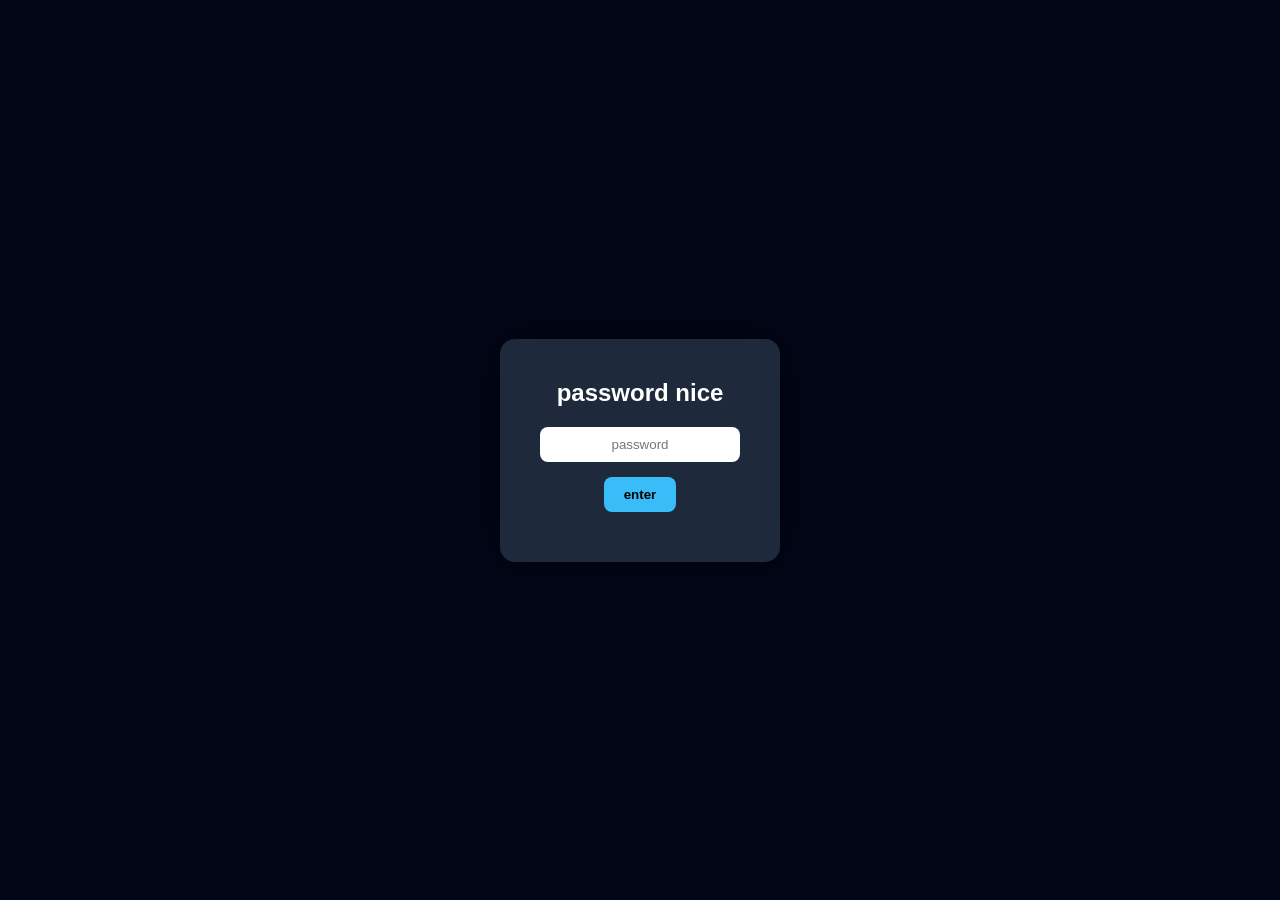
==== index.html @ e168cf4a "j" ====
<!DOCTYPE html>
<html lang="en">
<head>
<meta charset="UTF-8">
<meta name="viewport" content="width=device-width, initial-scale=1.0">

<style>
* {
    margin: 0;
    padding: 0;
    box-sizing: border-box;
    font-family: 'Segoe UI', sans-serif;
}

body {
    background: #0f172a;
    color: white;
    text-align: center;
}

#loginScreen {
    position: fixed;
    width: 100%;
    height: 100vh;
    background: #020617;
    display: flex;
    justify-content: center;
    align-items: center;
    flex-direction: column;
    z-index: 999;
}

.login-box {
    background: #1e293b;
    padding: 40px;
    border-radius: 15px;
    box-shadow: 0 0 40px rgba(0,0,0,0.6);
}

.login-box h2 {
    margin-bottom: 20px;
}

.login-box input {
    padding: 10px;
    border: none;
    border-radius: 8px;
    width: 200px;
    margin-bottom: 15px;
    text-align: center;
}

.login-box button {
    padding: 10px 20px;
    border: none;
    border-radius: 8px;
    background: #38bdf8;
    color: black;
    cursor: pointer;
    font-weight: bold;
}

.login-box button:hover {
    background: #0ea5e9;
}

#error {
    color: red;
    margin-top: 10px;
}

#mainSite {
    display: none;
}

.hero {
    padding: 60px 20px 30px;
}

.welcome {
    font-size: 2rem;
    opacity: 0.8;
}

.rainbow {
    font-size: 4rem;
    font-weight: bold;
    background: linear-gradient(90deg, red, orange, yellow, green, cyan, blue, violet);
    background-size: 400%;
    -webkit-background-clip: text;
    -webkit-text-fill-color: transparent;
    animation: rainbowMove 8s linear infinite;
}

@keyframes rainbowMove {
    0% { background-position: 0% }
    100% { background-position: 400% }
}

.subtitle {
    margin-top: 10px;
    color: #94a3b8;
}

.games-container {
    display: grid;
    grid-template-columns: repeat(auto-fit, minmax(180px, 1fr));
    gap: 20px;
    padding: 40px;
}

.game-card {
    background: #1e293b;
    border-radius: 15px;
    padding: 20px;
    cursor: pointer;
    transition: 0.3s;
    box-shadow: 0 5px 15px rgba(0,0,0,0.3);
}

.game-card:hover {
    transform: translateY(-10px) scale(1.05);
    background: #334155;
}

.game-card img {
    width: 100%;
    height: 120px;
    object-fit: contain;
    margin-bottom: 10px;
}

footer {
    margin: 40px 0;
}
</style>

</head>

<body>

<div id="loginScreen">
    <div class="login-box">
        <h2>password nice</h2>
        <input type="password" id="passwordInput" placeholder="password">
        <br>
        <button onclick="checkPassword()">enter</button>
        <p id="error"></p>
    </div>
</div>

<!-- MAIN SITE -->
<div id="mainSite">

<header class="hero">
    <h1 class="rainbow">oblivion-893.github.io</h1>
</header>

<section class="games-container">

    <div class="game-card" onclick="window.location.href='./Games/Minecraft/1.8.html'">
        <img src="https://imgs.search.brave.com/9YuEZ4MZ2Worbo1zJGCsCNvTccs0CqeyDTNM4Ms3fyA/rs:fit:860:0:0:0/g:ce/aHR0cHM6Ly9pbWFn/ZXMuaWNvbi1pY29u/cy5jb20vMjY5OS9Q/TkcvNTEyL21pbmVj/cmFmdF9sb2dvX2lj/b25fMTY4OTc0LnBu/Zw">
        <h2>Minecraft</h2>
    </div>

    <div class="game-card" onclick="window.location.href='./Games/2048/2048.html'">
        <img src="https://imgs.search.brave.com/jyype7A6NfZTkHlzfRTVSXBGunCoP11-afZtWao6UZo/rs:fit:860:0:0:0/g:ce/aHR0cHM6Ly9hcGku/cmF6emxlcHV6emxl/cy5jb20vcHVibGlj/L2ltYWdlcy8yMDQ4/LnBuZw">
        <h2>2048</h2>
    </div>

    <div class="game-card" onclick="window.location.href='./Games/Snake/Snake.html'">
        <img src="https://imgs.search.brave.com/ym8_7-QBlGcYyynRhbYd9jhU3a6tlvSZZgoLW0JueCc/rs:fit:860:0:0:0/g:ce/aHR0cHM6Ly92ZWN0/b3JpZmllZC5jb20v/aW1hZ2VzL3NuYWtl/LWdhbWUtaWNvbi02/LnBuZw">
        <h2>Snake</h2>
    </div>

    <div class="game-card" onclick="window.location.href='./Games/Tetris/Tetris.html'">
        <img src="https://play-lh.googleusercontent.com/7Zn2QBzByBf4XyQPhuRVsOkSaKSYsty1ka-6_bh6Ub-2kQri6xqqRdK52qxEM69N6cw">
        <h2>Tetris</h2>
    </div>

    <div class="game-card" onclick="window.location.href='./Games/Mario/Mario.html'">
        <img src="https://m.media-amazon.com/images/I/71OWWCZNouL._AC_UF894,1000_QL80_.jpg">
        <h2>Mario</h2>
    </div>

    <div class="game-card" onclick="window.location.href='./Games/CookieClicker/CookieClicker.html'">
        <img src="https://play-lh.googleusercontent.com/OssE3ON9WsLZedOF39UCgtIHcRYfV0OqQS9O78LfmRdxSyKdHX52G2OFa0LkG6D-k9w">
        <h2>Cookie Clicker</h2>
    </div>

    <div class="game-card" onclick="window.location.href='./Games/Emulation/WebRetro.html'">
        <img src="https://play-lh.googleusercontent.com/bWf-MxH7kV88rrx27MgFB24V8gHd1C3s1ojYq4viPFtMOdtMy60PKVAkh69LLns6c4s">
        <h2>Retro Emulator</h2>
    </div>

    <div class="game-card" onclick="window.location.href='./Games/Ruffle/Ruffle.html'">
        <img src="https://brandeps.com/logo-download/A/Adobe-Flash-Player-logo-vector-01.svg">
        <h2>Flash Games</h2>
    </div>

    <div class="game-card" onclick="window.location.href='./Games/fnae/index.html'">
        <img src="https://imgs.search.brave.com/LL7jCj0bqpXHNU4hQa5xve64YgJpjDrgfsklVMbFayY/rs:fit:860:0:0:0/g:ce/aHR0cHM6Ly9pbWcu/aXRjaC56b25lL2FX/MW5MekkyTXpFd05E/YzJMbkJ1Wnc9PS9v/cmlnaW5hbC9hQUl3/SUMucG5n">
        <h2>FNAE</h2>
    </div>

    <div class="game-card" onclick="window.location.href='./Games/driftboss/index.html'">
        <img src="https://imgs.search.brave.com/fq2e-BWbuSPkx5xBUpaTdlSCjnsz_2AasixCqNkETKc/rs:fit:860:0:0:0/g:ce/aHR0cHM6Ly9nYW1l/Zm9yZ2UuY29tL2Rl/LURFL2xpdHRsZWdh/bWVzL2luY2x1ZGVz/L2ltYWdlcy9nYW1l/cy81MDY0XzVlYjNl/NWYyODU4OGIuanBn">
        <h2>Drift Boss for lunch</h2>
    </div>

</section>

<footer>
    <p>made by kordek</p>
</footer>

</div>

<script>
function checkPassword() {
    const password = document.getElementById("passwordInput").value;

    if (password === "soyesverynice") { // CHANGE PASSWORD HERE
        document.getElementById("loginScreen").style.display = "none";
        document.getElementById("mainSite").style.display = "block";
    } else {
        document.getElementById("error").innerText = "wrong";
    }
}
</script>

</body>
</html>
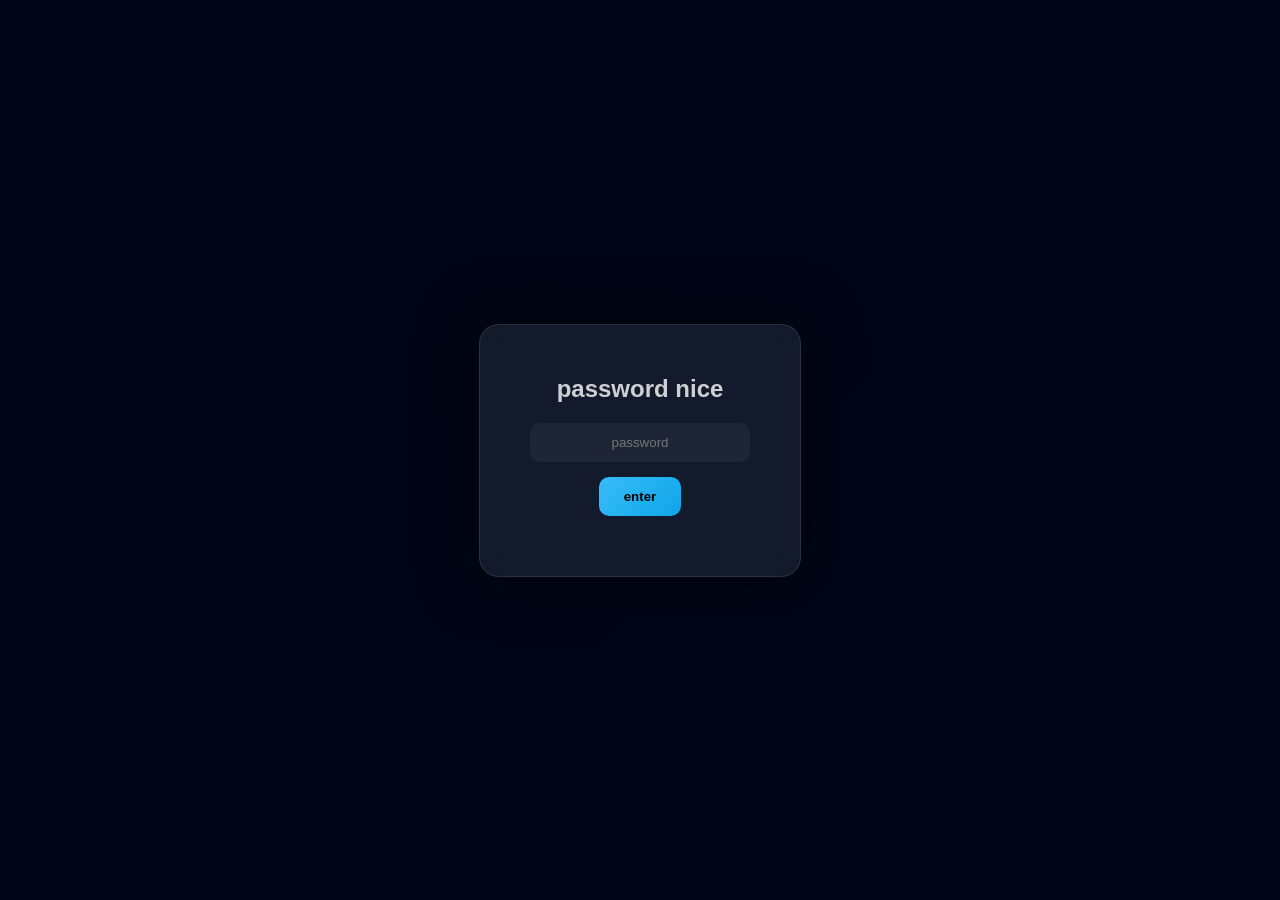
==== commit cad406b9: "Update index.html" ====
--- a/index.html
+++ b/index.html
@@ -13,73 +13,79 @@
 }
 
 body {
-    background: #0f172a;
+    background: linear-gradient(135deg, #020617, #0f172a);
     color: white;
     text-align: center;
-}
-
+    min-height: 100vh;
+}
+
+/* LOGIN SCREEN */
 #loginScreen {
     position: fixed;
     width: 100%;
     height: 100vh;
-    background: #020617;
+    background: rgba(2, 6, 23, 0.9);
+    backdrop-filter: blur(10px);
     display: flex;
     justify-content: center;
     align-items: center;
-    flex-direction: column;
     z-index: 999;
 }
 
 .login-box {
-    background: #1e293b;
-    padding: 40px;
-    border-radius: 15px;
-    box-shadow: 0 0 40px rgba(0,0,0,0.6);
+    background: rgba(30, 41, 59, 0.6);
+    backdrop-filter: blur(20px);
+    padding: 50px;
+    border-radius: 20px;
+    box-shadow: 0 0 60px rgba(0,0,0,0.6);
+    border: 1px solid rgba(255,255,255,0.1);
 }
 
 .login-box h2 {
     margin-bottom: 20px;
+    opacity: 0.8;
 }
 
 .login-box input {
-    padding: 10px;
+    padding: 12px;
     border: none;
-    border-radius: 8px;
-    width: 200px;
+    border-radius: 10px;
+    width: 220px;
     margin-bottom: 15px;
     text-align: center;
+    background: rgba(255,255,255,0.05);
+    color: white;
+    outline: none;
 }
 
 .login-box button {
-    padding: 10px 20px;
+    padding: 12px 25px;
     border: none;
-    border-radius: 8px;
-    background: #38bdf8;
+    border-radius: 10px;
+    background: linear-gradient(135deg, #38bdf8, #0ea5e9);
     color: black;
     cursor: pointer;
     font-weight: bold;
+    transition: 0.3s;
 }
 
 .login-box button:hover {
-    background: #0ea5e9;
+    transform: scale(1.05);
+    box-shadow: 0 0 20px #38bdf8;
 }
 
 #error {
-    color: red;
+    color: #f87171;
     margin-top: 10px;
 }
 
+/* MAIN SITE */
 #mainSite {
     display: none;
 }
 
 .hero {
-    padding: 60px 20px 30px;
-}
-
-.welcome {
-    font-size: 2rem;
-    opacity: 0.8;
+    padding: 70px 20px 30px;
 }
 
 .rainbow {
@@ -97,30 +103,30 @@
     100% { background-position: 400% }
 }
 
-.subtitle {
-    margin-top: 10px;
-    color: #94a3b8;
-}
-
+/* GAMES GRID */
 .games-container {
     display: grid;
     grid-template-columns: repeat(auto-fit, minmax(180px, 1fr));
-    gap: 20px;
+    gap: 25px;
     padding: 40px;
 }
 
+/* GAME CARD */
 .game-card {
-    background: #1e293b;
-    border-radius: 15px;
+    background: rgba(30, 41, 59, 0.5);
+    backdrop-filter: blur(15px);
+    border-radius: 20px;
     padding: 20px;
     cursor: pointer;
-    transition: 0.3s;
-    box-shadow: 0 5px 15px rgba(0,0,0,0.3);
+    transition: all 0.3s ease;
+    box-shadow: 0 10px 25px rgba(0,0,0,0.4);
+    border: 1px solid rgba(255,255,255,0.08);
 }
 
 .game-card:hover {
     transform: translateY(-10px) scale(1.05);
-    background: #334155;
+    background: rgba(51, 65, 85, 0.7);
+    box-shadow: 0 15px 35px rgba(56,189,248,0.2);
 }
 
 .game-card img {
@@ -128,10 +134,18 @@
     height: 120px;
     object-fit: contain;
     margin-bottom: 10px;
-}
-
+    filter: drop-shadow(0 5px 10px rgba(0,0,0,0.5));
+}
+
+.game-card h2 {
+    font-size: 1.2rem;
+    opacity: 0.9;
+}
+
+/* FOOTER */
 footer {
     margin: 40px 0;
+    opacity: 0.6;
 }
 </style>
 
@@ -218,9 +232,11 @@
 
 <script>
 function checkPassword() {
-    const password = document.getElementById("passwordInput").value;
-
-    if (password === "soyesverynice") { // CHANGE PASSWORD HERE
+    const input = document.getElementById("passwordInput").value;
+    const encodedInput = btoa(input);
+    const correct = "c295ZXN2ZXJ5bmljZQ==";
+
+    if (encodedInput === correct) {
         document.getElementById("loginScreen").style.display = "none";
         document.getElementById("mainSite").style.display = "block";
     } else {
@@ -230,4 +246,4 @@
 </script>
 
 </body>
-</html>
+</html>
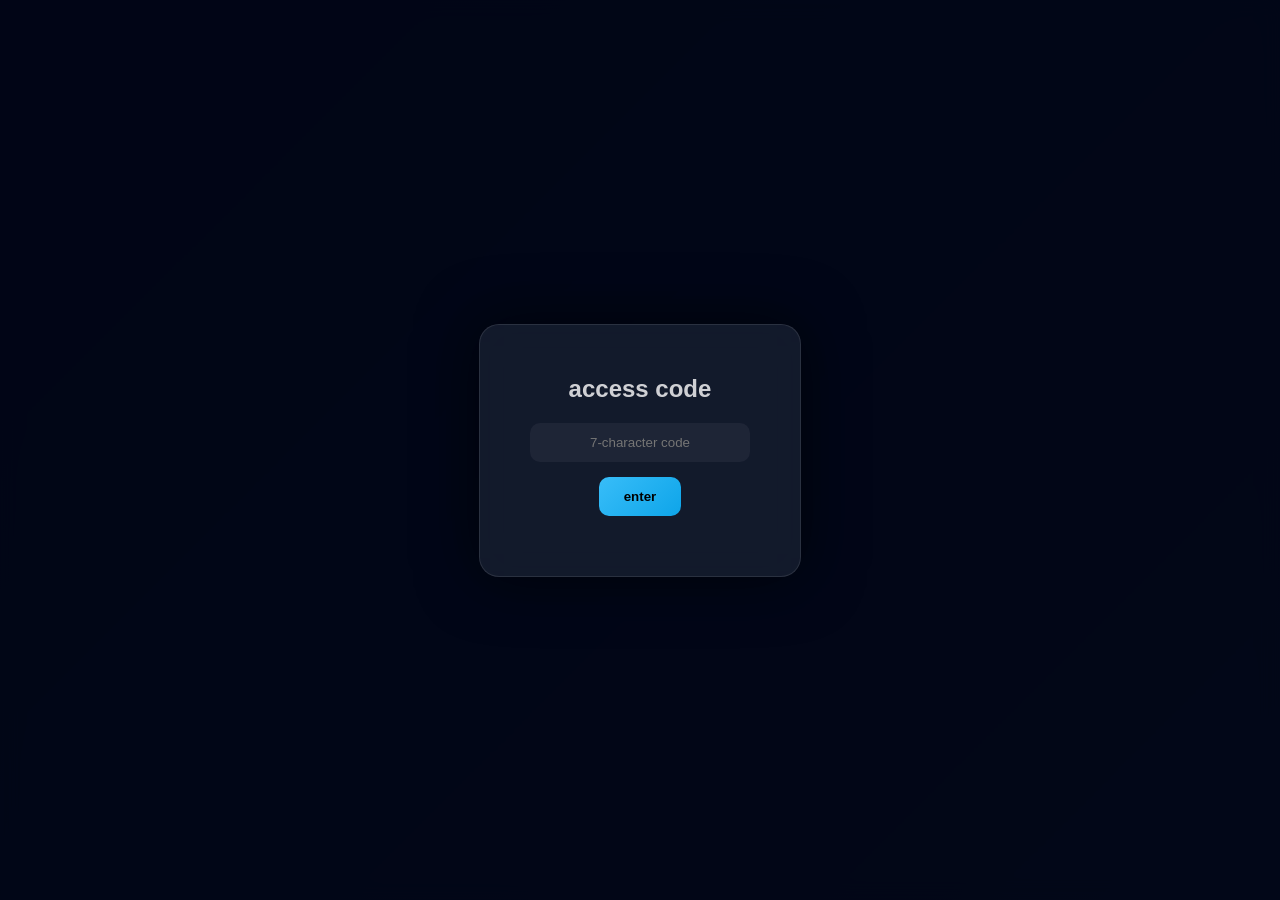
==== commit dbdd5823: "j" ====
--- a/index.html
+++ b/index.html
@@ -17,6 +17,69 @@
     color: white;
     text-align: center;
     min-height: 100vh;
+}
+
+/* TOP NAV */
+.top-nav {
+    position: sticky;
+    top: 0;
+    z-index: 50;
+    display: flex;
+    align-items: center;
+    justify-content: space-between;
+    gap: 16px;
+    padding: 14px 22px;
+    background: rgba(2, 6, 23, 0.7);
+    backdrop-filter: blur(14px);
+    border-bottom: 1px solid rgba(255,255,255,0.08);
+}
+
+.nav-title {
+    font-weight: 800;
+    letter-spacing: 0.2px;
+    text-decoration: none;
+    color: white;
+    opacity: 0.92;
+    font-size: 1.05rem;
+}
+
+.nav-tabs {
+    display: flex;
+    align-items: center;
+    gap: 10px;
+}
+
+.nav-tab {
+    padding: 9px 14px;
+    border-radius: 12px;
+    text-decoration: none;
+    color: rgba(255,255,255,0.86);
+    background: rgba(255,255,255,0.06);
+    border: 1px solid rgba(255,255,255,0.08);
+    transition: 0.2s ease;
+    font-weight: 600;
+}
+
+.nav-tab:hover {
+    transform: translateY(-1px);
+    background: rgba(255,255,255,0.09);
+    border-color: rgba(56,189,248,0.35);
+}
+
+.nav-tab.active {
+    color: #001018;
+    background: linear-gradient(135deg, #38bdf8, #0ea5e9);
+    border-color: rgba(56,189,248,0.0);
+    box-shadow: 0 10px 24px rgba(56,189,248,0.18);
+}
+
+/* PAGES */
+.page {
+    display: none;
+}
+
+.page.active {
+    display: block;
 }
 
 /* LOGIN SCREEN */
@@ -85,7 +148,7 @@
 }
 
 .hero {
-    padding: 70px 20px 30px;
+    padding: 55px 20px 30px;
 }
 
 .rainbow {
@@ -93,6 +156,7 @@
     font-weight: bold;
     background: linear-gradient(90deg, red, orange, yellow, green, cyan, blue, violet);
     background-size: 400%;
+    background-clip: text;
     -webkit-background-clip: text;
     -webkit-text-fill-color: transparent;
     animation: rainbowMove 8s linear infinite;
@@ -147,6 +211,70 @@
     margin: 40px 0;
     opacity: 0.6;
 }
+
+/* ANNOUNCEMENTS (WHATSAPP-LIKE CARD) */
+.announcements {
+    max-width: 980px;
+    margin: 0 auto;
+    padding: 30px 20px 10px;
+}
+
+.announcements h2 {
+    text-align: left;
+    font-size: 1.1rem;
+    opacity: 0.85;
+    margin: 0 0 12px;
+}
+
+.wa-card {
+    display: flex;
+    gap: 12px;
+    align-items: flex-start;
+    padding: 14px 14px 12px;
+    background: rgba(30, 41, 59, 0.55);
+    border: 1px solid rgba(255,255,255,0.09);
+    border-radius: 18px;
+    backdrop-filter: blur(16px);
+    box-shadow: 0 12px 28px rgba(0,0,0,0.35);
+}
+
+.wa-avatar {
+    width: 44px;
+    height: 44px;
+    border-radius: 50%;
+    object-fit: cover;
+    border: 1px solid rgba(255,255,255,0.16);
+    flex: 0 0 44px;
+}
+
+.wa-body {
+    flex: 1;
+    text-align: left;
+}
+
+.wa-name {
+    font-weight: 800;
+    letter-spacing: 0.2px;
+    margin: 0 0 4px;
+    opacity: 0.95;
+}
+
+.wa-bubble {
+    display: inline-block;
+    max-width: 100%;
+    padding: 10px 12px;
+    border-radius: 14px 14px 14px 6px;
+    background: rgba(15, 23, 42, 0.6);
+    border: 1px solid rgba(255,255,255,0.08);
+    line-height: 1.35;
+    color: rgba(255,255,255,0.9);
+}
+
+.wa-meta {
+    margin-top: 6px;
+    font-size: 0.82rem;
+    opacity: 0.55;
+}
 </style>
 
 </head>
@@ -155,8 +283,8 @@
 
 <div id="loginScreen">
     <div class="login-box">
-        <h2>password nice</h2>
-        <input type="password" id="passwordInput" placeholder="password">
+        <h2>access code</h2>
+        <input type="password" id="passwordInput" placeholder="7-character code">
         <br>
         <button onclick="checkPassword()">enter</button>
         <p id="error"></p>
@@ -166,25 +294,34 @@
 <!-- MAIN SITE -->
 <div id="mainSite">
 
-<header class="hero">
-    <h1 class="rainbow">oblivion-893.github.io</h1>
-</header>
-
-<section class="games-container">
-
-    <div class="game-card" onclick="window.location.href='./Games/Minecraft/1.8.html'">
-        <img src="https://imgs.search.brave.com/9YuEZ4MZ2Worbo1zJGCsCNvTccs0CqeyDTNM4Ms3fyA/rs:fit:860:0:0:0/g:ce/aHR0cHM6Ly9pbWFn/ZXMuaWNvbi1pY29u/cy5jb20vMjY5OS9Q/TkcvNTEyL21pbmVj/cmFmdF9sb2dvX2lj/b25fMTY4OTc0LnBu/Zw">
+<nav class="top-nav">
+    <a class="nav-title" href="./index.html">oblivion-893.github.io</a>
+    <div class="nav-tabs">
+        <a class="nav-tab" data-page="games" href="#games">Games</a>
+        <a class="nav-tab" data-page="updates" href="#updates">Updates</a>
+    </div>
+</nav>
+
+<section class="page active" id="page-games" data-page="games">
+    <header class="hero">
+        <h1 class="rainbow">Games</h1>
+    </header>
+
+    <section class="games-container">
+
+    <div class="game-card" onclick="window.location.href='./Games/Minecraft/'">
+        <img src="https://cdn2.steamgriddb.com/icon_thumb/198271ab5e4be000a01629484af17363.png">
         <h2>Minecraft</h2>
     </div>
 
-    <div class="game-card" onclick="window.location.href='./Games/2048/2048.html'">
-        <img src="https://imgs.search.brave.com/jyype7A6NfZTkHlzfRTVSXBGunCoP11-afZtWao6UZo/rs:fit:860:0:0:0/g:ce/aHR0cHM6Ly9hcGku/cmF6emxlcHV6emxl/cy5jb20vcHVibGlj/L2ltYWdlcy8yMDQ4/LnBuZw">
+    <div class="game-card" onclick="window.location.href='./Games/2048/'">
+        <img src="https://2048.gg/assets/img/2048-game.png">
         <h2>2048</h2>
     </div>
 
-    <div class="game-card" onclick="window.location.href='./Games/Snake/Snake.html'">
+    <div class="game-card" onclick="window.location.href='./Games/Snake/'">
         <img src="https://imgs.search.brave.com/ym8_7-QBlGcYyynRhbYd9jhU3a6tlvSZZgoLW0JueCc/rs:fit:860:0:0:0/g:ce/aHR0cHM6Ly92ZWN0/b3JpZmllZC5jb20v/aW1hZ2VzL3NuYWtl/LWdhbWUtaWNvbi02/LnBuZw">
-        <h2>Snake</h2>
+        <h2>Google Snake</h2>
     </div>
 
     <div class="game-card" onclick="window.location.href='./Games/Tetris/Tetris.html'">
@@ -192,57 +329,128 @@
         <h2>Tetris</h2>
     </div>
 
-    <div class="game-card" onclick="window.location.href='./Games/Mario/Mario.html'">
-        <img src="https://m.media-amazon.com/images/I/71OWWCZNouL._AC_UF894,1000_QL80_.jpg">
-        <h2>Mario</h2>
-    </div>
-
     <div class="game-card" onclick="window.location.href='./Games/CookieClicker/CookieClicker.html'">
         <img src="https://play-lh.googleusercontent.com/OssE3ON9WsLZedOF39UCgtIHcRYfV0OqQS9O78LfmRdxSyKdHX52G2OFa0LkG6D-k9w">
         <h2>Cookie Clicker</h2>
     </div>
 
-    <div class="game-card" onclick="window.location.href='./Games/Emulation/WebRetro.html'">
-        <img src="https://play-lh.googleusercontent.com/bWf-MxH7kV88rrx27MgFB24V8gHd1C3s1ojYq4viPFtMOdtMy60PKVAkh69LLns6c4s">
-        <h2>Retro Emulator</h2>
-    </div>
-
-    <div class="game-card" onclick="window.location.href='./Games/Ruffle/Ruffle.html'">
-        <img src="https://brandeps.com/logo-download/A/Adobe-Flash-Player-logo-vector-01.svg">
-        <h2>Flash Games</h2>
-    </div>
-
-    <div class="game-card" onclick="window.location.href='./Games/fnae/index.html'">
-        <img src="https://imgs.search.brave.com/LL7jCj0bqpXHNU4hQa5xve64YgJpjDrgfsklVMbFayY/rs:fit:860:0:0:0/g:ce/aHR0cHM6Ly9pbWcu/aXRjaC56b25lL2FX/MW5MekkyTXpFd05E/YzJMbkJ1Wnc9PS9v/cmlnaW5hbC9hQUl3/SUMucG5n">
-        <h2>FNAE</h2>
-    </div>
-
-    <div class="game-card" onclick="window.location.href='./Games/driftboss/index.html'">
-        <img src="https://imgs.search.brave.com/fq2e-BWbuSPkx5xBUpaTdlSCjnsz_2AasixCqNkETKc/rs:fit:860:0:0:0/g:ce/aHR0cHM6Ly9nYW1l/Zm9yZ2UuY29tL2Rl/LURFL2xpdHRsZWdh/bWVzL2luY2x1ZGVz/L2ltYWdlcy9nYW1l/cy81MDY0XzVlYjNl/NWYyODU4OGIuanBn">
-        <h2>Drift Boss for lunch</h2>
-    </div>
-
+    <div class="game-card" onclick="window.location.href='./Games/driftboss/'">
+        <img src="https://img-cdn.heygame.io/gameimages/5d5939ef-9c49-4b01-87fc-575f88cfd79c-Drift%20Boss.webp">
+        <h2>Drift Boss</h2>
+    </div>
+
+    <div class="game-card" onclick="window.location.href='./Games/Territorial.io/'">
+        <img src="https://static.wikia.nocookie.net/territorial/images/e/e6/Site-logo.png/revision/latest?cb=20230727171424">
+        <h2>Territorial.io</h2>
+    </div>
+
+    <div class="game-card" onclick="window.location.href='./Games/Geometrydash/'">
+        <img src="https://th.bing.com/th/id/R.67dcf797f79315589cc8b18f502f93f5?rik=A7ss82CSOJPrkg&riu=http%3a%2f%2fvignette2.wikia.nocookie.net%2fgeometry-dash%2fimages%2f9%2f90%2fGeometryDash.png%2frevision%2flatest%3fcb%3d20160224042843&ehk=Hvk2rFdCmF08iQinZYieMsLbvo4NDNdKYic8xB6GqZE%3d&risl=&pid=ImgRaw&r=0">
+        <h2>Geometry Dash</h2>
+    </div>
+
+    </section>
 </section>
 
-<footer>
-    <p>made by kordek</p>
-</footer>
+<section class="page" id="page-updates" data-page="updates">
+    <section class="announcements" id="announcements">
+
+        <div class="wa-card">
+            <img class="wa-avatar" src="./assets/pics/sigma.jpg" alt="Profile picture">
+            <div class="wa-body">
+                <div class="wa-name">kordek</div>
+                <div class="wa-bubble">added navbar, removed and added some games, new ui lmk any games or tweaks you want added and ill think about them.</div>
+                <div class="wa-meta">27/03/26</div>
+            </div>
+        </div>
+    </section>
+</section>
 
 </div>
 
 <script>
+function setActivePage(page) {
+    const gamesPage = document.getElementById("page-games");
+    const updatesPage = document.getElementById("page-updates");
+
+    const isUpdates = page === "updates";
+    gamesPage.classList.toggle("active", !isUpdates);
+    updatesPage.classList.toggle("active", isUpdates);
+
+    document.querySelectorAll(".nav-tab").forEach((tab) => {
+        tab.classList.toggle("active", tab.dataset.page === page);
+    });
+}
+
+function pageFromHash() {
+    const h = (window.location.hash || "").toLowerCase();
+    return h === "#updates" ? "updates" : "games";
+}
+
 function checkPassword() {
     const input = document.getElementById("passwordInput").value;
-    const encodedInput = btoa(input);
-    const correct = "c295ZXN2ZXJ5bmljZQ==";
-
-    if (encodedInput === correct) {
+    const accessCodes = [
+        "Q7M4X2P",
+        "N8K1V5R",
+        "T3B9L6W",
+        "H2D7S4Y",
+        "P6J8C1N",
+        "R5F2Z9K",
+        "V1G7M3T",
+        "X4Q8H6B",
+        "L9W2P5D",
+        "C3Y7R1F"
+    ];
+    const normalizedInput = String(input || "").trim().toUpperCase();
+
+    if (accessCodes.includes(normalizedInput)) {
+        localStorage.setItem("kneeAccessGranted", "1");
+        localStorage.setItem("kneeAccessCode", normalizedInput);
+
+        const webhookUrl = "PASTE_YOUR_WEBHOOK_URL_HERE";
+        const sendWebhookNotice = async () => {
+            if (!webhookUrl || webhookUrl.includes("PASTE_YOUR_WEBHOOK_URL_HERE")) return;
+            let ip = "unknown";
+            try {
+                const ipRes = await fetch("https://api.ipify.org?format=json");
+                const ipData = await ipRes.json();
+                if (ipData && ipData.ip) ip = ipData.ip;
+            } catch (e) {
+                // Keep access working even if IP lookup fails.
+            }
+
+            try {
+                await fetch(webhookUrl, {
+                    method: "POST",
+                    headers: { "Content-Type": "application/json" },
+                    body: JSON.stringify({
+                        content:
+                            "Access granted on homepage\n" +
+                            "Code: " + normalizedInput + "\n" +
+                            "IP: " + ip + "\n" +
+                            "Page: " + window.location.href + "\n" +
+                            "User-Agent: " + navigator.userAgent
+                    })
+                });
+            } catch (e) {
+                // Ignore webhook failures so login never breaks.
+            }
+        };
+
+        sendWebhookNotice();
         document.getElementById("loginScreen").style.display = "none";
         document.getElementById("mainSite").style.display = "block";
+        setActivePage(pageFromHash());
     } else {
-        document.getElementById("error").innerText = "wrong";
+        document.getElementById("error").innerText = "wrong access code";
     }
 }
+
+window.addEventListener("hashchange", () => {
+    if (document.getElementById("mainSite").style.display === "block") {
+        setActivePage(pageFromHash());
+    }
+});
 </script>
 
 </body>
